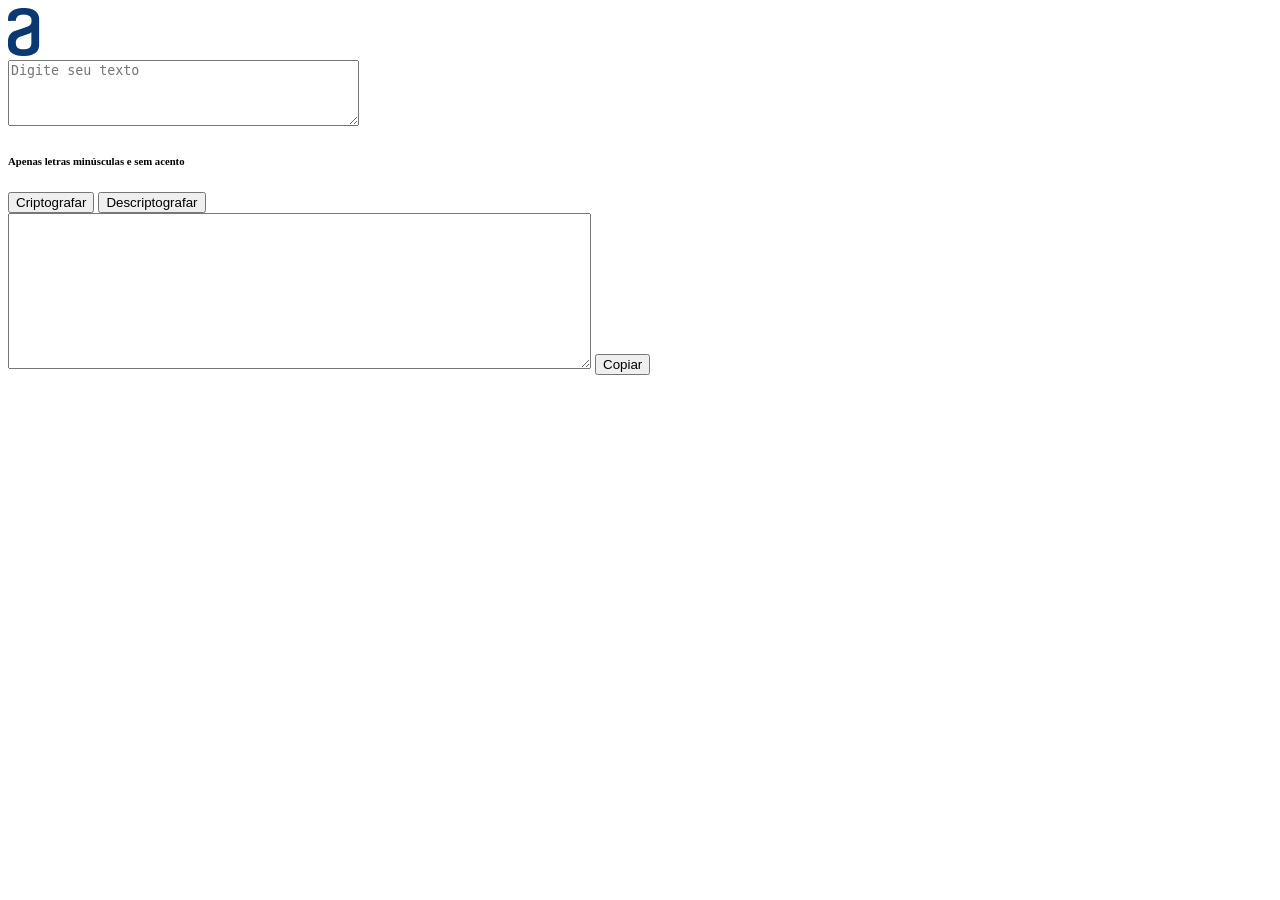
==== Codificador/index.html @ 8a1fe543 "Html pronto" ====
<!DOCTYPE html>
<html lang="pt-br">
<head>
    <meta charset="UTF-8">
    <meta http-equiv="X-UA-Compatible" content="IE=edge">
    <meta name="viewport" content="width=device-width, initial-scale=1.0">
    <link rel="stylesheet" href="style.css">
    <title>Codificador Alura</title>
</head>
<body>
    <header>
        <img class="logoAlura" src="./imagens/logoAlura.png" alt="Logo da Alura">
    </header>
    <main>
        <section>
            <textarea class="textoEntrada" cols="41" rows="4" placeholder="Digite seu texto"></textarea>
            <div class="informação">
                <h6>Apenas letras minúsculas e sem acento</h6>
            </div>
            <div class="botoes">
                <button class="btn-encriptar">Criptografar</button>
                <button class="btn-desencriptar">Descriptografar</button>
            </div>
        </section>
        <section>
            <textarea class="textoSaida" cols="70" rows="10"></textarea>
            <button class="btn-copiar">Copiar</button>
        </section>
    </main>
</body>
</html>
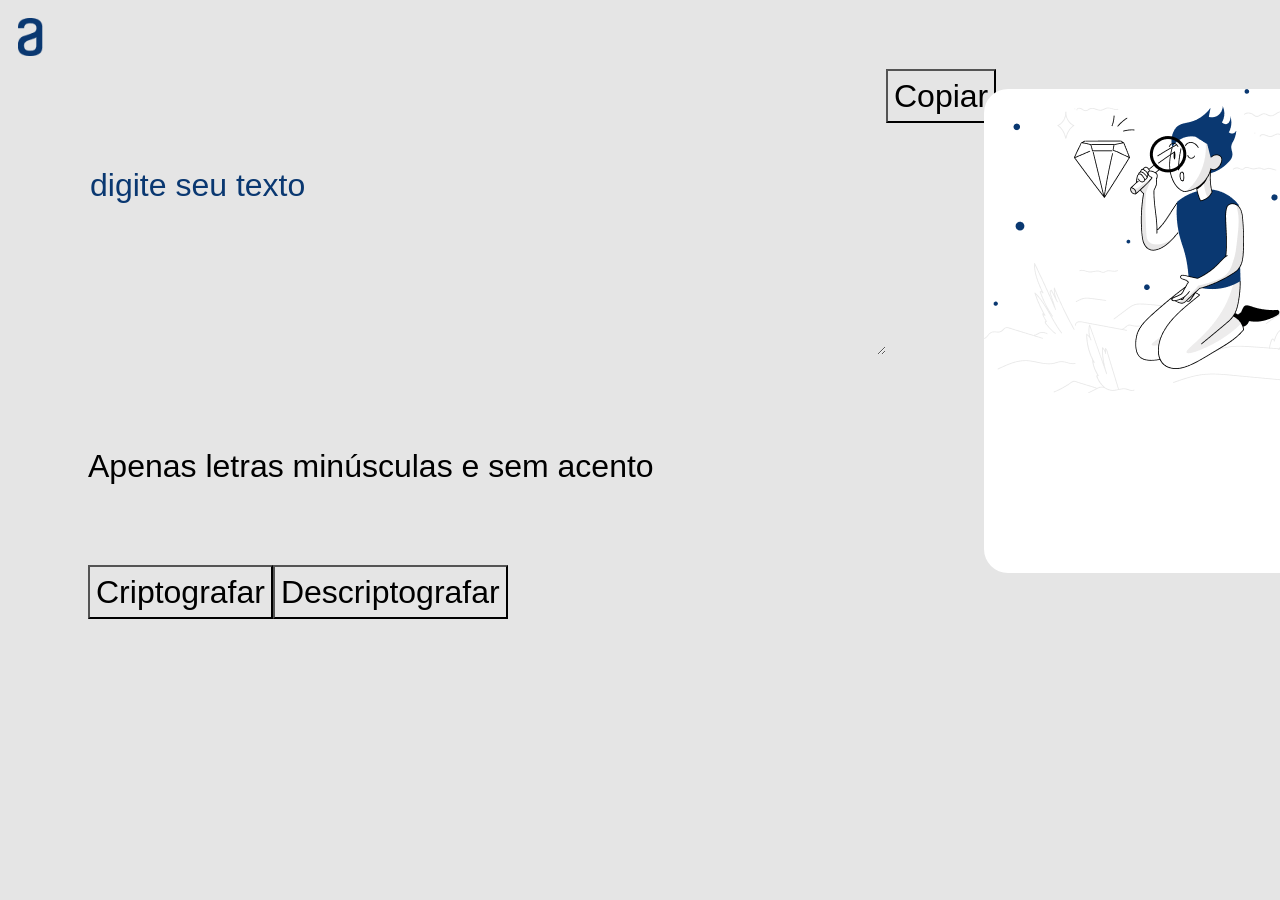
==== commit 1e7866ba: "Desenvolvendo o CSS" ====
--- a/Codificador/index.html
+++ b/Codificador/index.html
@@ -4,6 +4,8 @@
     <meta charset="UTF-8">
     <meta http-equiv="X-UA-Compatible" content="IE=edge">
     <meta name="viewport" content="width=device-width, initial-scale=1.0">
+    <link rel="preconnect" href="https://fonts.googleapis.com">
+    <link rel="preconnect" href="https://fonts.gstatic.com" crossorigin>
     <link rel="stylesheet" href="style.css">
     <title>Codificador Alura</title>
 </head>
--- a/Codificador/style.css
+++ b/Codificador/style.css
@@ -0,0 +1,56 @@
+*{
+    background: #E5E5E5;
+    font-family: 'Inter', sans-serif;
+    font-weight: 400;
+    font-size: 32px;
+    line-height: 150%;
+}
+
+.logoAlura{
+    margin-left: 10px;
+    padding-top: 10px;
+    width: 2%;
+}
+
+main{
+    display: flex;
+    margin-bottom: 50px;
+    margin-left: 80px;
+}
+
+.textoEntrada{
+    border: none;
+    color: #0A3871;
+    margin-top: 90px;
+    text-transform: lowercase;
+}
+
+::placeholder{
+    color: #0A3871;
+}
+
+.textoEntrada:focus{
+    outline: none;
+}
+
+.textoSaida{
+    background: white;
+    background-image: url(./imagens/boneco.png);
+    background-repeat: no-repeat;
+    border: none;
+    border-radius: 24px;
+    color: #0A3871;
+    margin-left: 98px;
+    margin-top: 20px;
+    padding-left: 20px;
+    position: fixed;
+}
+
+.textoSaida:focus{
+    outline: none;
+}
+
+.botoes{
+    display: flex;
+    margin-top: 18px;
+}
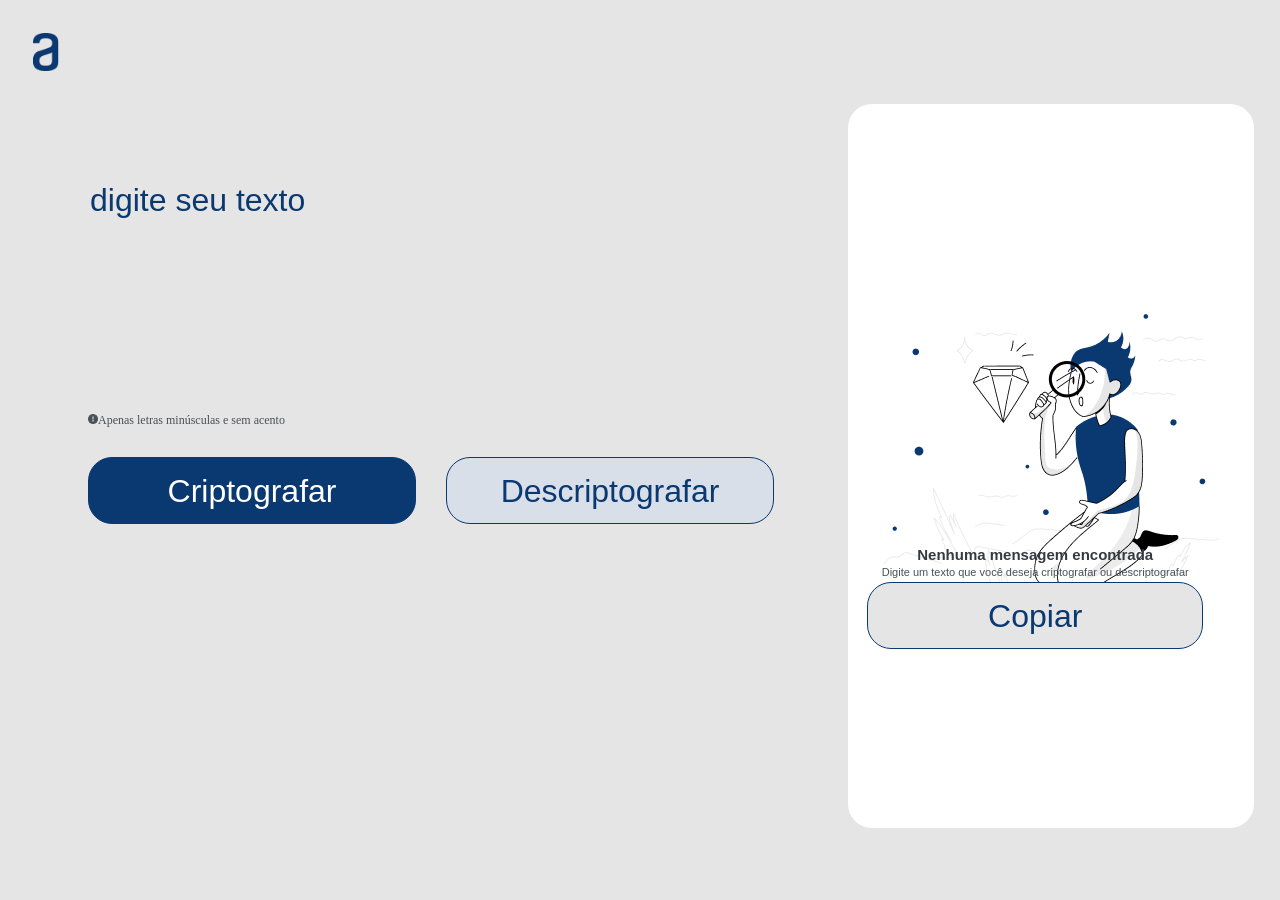
==== commit 368c1e8e: "adcionando css e js" ====
--- a/Codificador/index.html
+++ b/Codificador/index.html
@@ -17,17 +17,22 @@
         <section>
             <textarea class="textoEntrada" cols="41" rows="4" placeholder="Digite seu texto"></textarea>
             <div class="informação">
-                <h6>Apenas letras minúsculas e sem acento</h6>
+                <h6><img src="./imagens/botãoInf.png" alt="Icone de informação">Apenas letras minúsculas e sem acento</h6>
             </div>
             <div class="botoes">
-                <button class="btn-encriptar">Criptografar</button>
-                <button class="btn-desencriptar">Descriptografar</button>
+                <button class="btn-encriptar" onclick="btnEncripitar()">Criptografar</button>
+                <button class="btn-desencriptar" onclick="btnDesencripitar()">Descriptografar</button>
             </div>
         </section>
         <section>
             <textarea class="textoSaida" cols="70" rows="10"></textarea>
-            <button class="btn-copiar">Copiar</button>
+            <div class="legendas">
+                <h6 class="primeiraLegenda">Nenhuma mensagem encontrada</h6>
+                <h6 class="segundaLegenda">Digite um texto que você deseja criptografar ou descriptografar</h6>
+            </div>
+            <button class="btn-copiar" onclick="btnCopiar()">Copiar</button>
         </section>
     </main>
+    <script src="script.js"></script>
 </body>
 </html>
--- a/Codificador/style.css
+++ b/Codificador/style.css
@@ -7,8 +7,8 @@
 }
 
 .logoAlura{
-    margin-left: 10px;
-    padding-top: 10px;
+    margin-left: 2%;
+    padding-top: 2%;
     width: 2%;
 }
 
@@ -23,6 +23,7 @@
     color: #0A3871;
     margin-top: 90px;
     text-transform: lowercase;
+    resize:none;
 }
 
 ::placeholder{
@@ -37,6 +38,7 @@
     background: white;
     background-image: url(./imagens/boneco.png);
     background-repeat: no-repeat;
+    background-position: center;
     border: none;
     border-radius: 24px;
     color: #0A3871;
@@ -44,13 +46,110 @@
     margin-top: 20px;
     padding-left: 20px;
     position: fixed;
+    width: 30%;
+    height: 80%;
+    right: 2%;
+    resize:none;
 }
 
 .textoSaida:focus{
     outline: none;
 }
 
+.legendas{
+    background: none;
+    display: flex;
+    flex-direction: column;
+    align-items: flex-start;
+    padding: 0px;
+    position: absolute;
+    right: 6%;
+    top: 546px;
+}
+
+.primeiraLegenda{
+    margin: 0;
+    background: none;
+    vertical-align: top;
+    width: 336px;
+    font-style: normal;
+    font-weight: 700;
+    font-size: 15px;
+    line-height: 120%;
+    text-align: center;
+    color: #343A40;
+    flex: none;
+    order: 0;
+    align-self: stretch;
+    flex-grow: 0;
+}
+
+.segundaLegenda{
+    margin: 0;
+    background: none;
+    vertical-align: top;
+    width: 336px;
+    font-style: normal;
+    font-weight: 400;
+    font-size: 11px;
+    line-height: 150%;
+    text-align: center;
+    color: #495057;
+    flex: none;
+    order: 1;
+    align-self: stretch;
+    flex-grow: 0;
+}
+
 .botoes{
     display: flex;
     margin-top: 18px;
+}
+
+.btn-desencriptar{
+    background: #D8DFE8;
+    border: 1px solid #0A3871;
+    border-radius: 24px;
+    color:#0A3871;
+    cursor: pointer;
+    height: 67px;
+    margin-left: 30px;
+    width: 328px;
+}
+
+.btn-encriptar{
+    background-color: #0A3871;
+    border: 1px solid #0A3871;
+    border-radius: 24px;
+    color:white;
+    cursor: pointer;
+    height: 67px;
+    width: 328px;
+}
+
+.btn-copiar{
+    border: 1px solid #0A3871;
+    border-radius: 24px;
+    color:#0A3871;
+    cursor: pointer;
+    height: 67px;
+    right: 6%;
+    margin-top: 498px;
+    position: absolute;
+    width: 336px;
+}
+
+.informação h6{
+    color: #495057;
+    font-family: 'Inter';
+    font-style: normal;
+    font-weight: 400;
+    font-size: 12px;
+    line-height: 150%;
+}
+
+.informação img{
+    display: inline-block;
+    width: 10px;
+    height: 10px;
 }
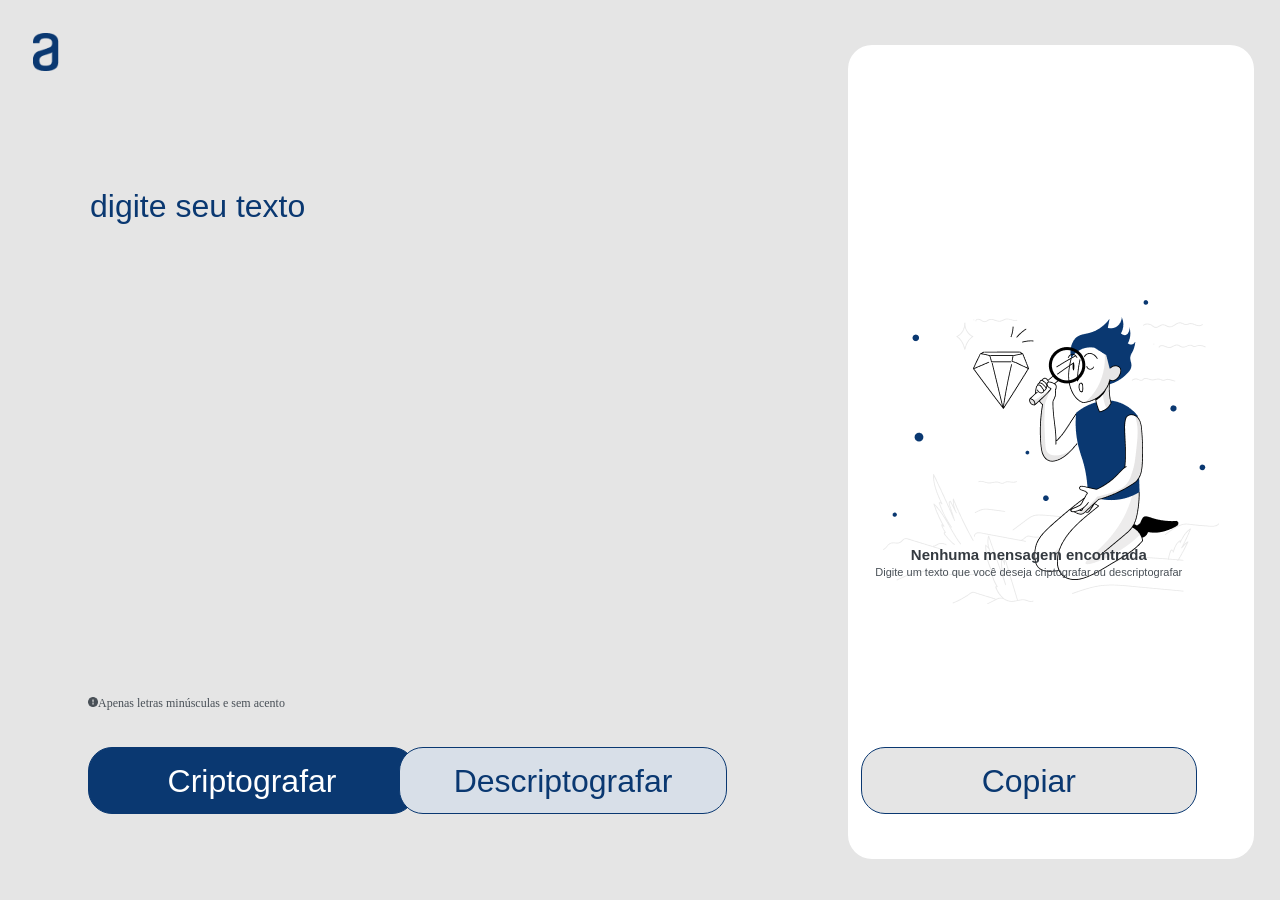
==== commit 83251e79: "ultimos ajustes" ====
--- a/Codificador/index.html
+++ b/Codificador/index.html
@@ -9,8 +9,8 @@
     <link rel="stylesheet" href="style.css">
     <title>Codificador Alura</title>
 </head>
-<body>
-    <header>
+<body style="display: block;">
+    <header class="titulo">
         <img class="logoAlura" src="./imagens/logoAlura.png" alt="Logo da Alura">
     </header>
     <main>
@@ -25,7 +25,7 @@
             </div>
         </section>
         <section>
-            <textarea class="textoSaida" cols="70" rows="10"></textarea>
+            <textarea class="textoSaida" cols="70" rows="20"></textarea>
             <div class="legendas">
                 <h6 class="primeiraLegenda">Nenhuma mensagem encontrada</h6>
                 <h6 class="segundaLegenda">Digite um texto que você deseja criptografar ou descriptografar</h6>
--- a/Codificador/style.css
+++ b/Codificador/style.css
@@ -4,6 +4,10 @@
     font-weight: 400;
     font-size: 32px;
     line-height: 150%;
+}
+
+.titulo {
+    display: inline;
 }
 
 .logoAlura{
@@ -21,9 +25,10 @@
 .textoEntrada{
     border: none;
     color: #0A3871;
-    margin-top: 90px;
     text-transform: lowercase;
     resize:none;
+    top: 20%;
+    position: fixed;
 }
 
 ::placeholder{
@@ -43,13 +48,13 @@
     border-radius: 24px;
     color: #0A3871;
     margin-left: 98px;
-    margin-top: 20px;
     padding-left: 20px;
     position: fixed;
     width: 30%;
-    height: 80%;
+    height: 90%;
     right: 2%;
     resize:none;
+    top: 5%;
 }
 
 .textoSaida:focus{
@@ -63,7 +68,7 @@
     align-items: flex-start;
     padding: 0px;
     position: absolute;
-    right: 6%;
+    right: 6.5%;
     top: 546px;
 }
 
@@ -113,8 +118,11 @@
     color:#0A3871;
     cursor: pointer;
     height: 67px;
-    margin-left: 30px;
+    margin-left: 15px;
     width: 328px;
+    position: absolute;
+    top: 83%;
+    left: 30%;
 }
 
 .btn-encriptar{
@@ -125,6 +133,8 @@
     cursor: pointer;
     height: 67px;
     width: 328px;
+    position: absolute;
+    top: 83%;
 }
 
 .btn-copiar{
@@ -133,10 +143,15 @@
     color:#0A3871;
     cursor: pointer;
     height: 67px;
-    right: 6%;
-    margin-top: 498px;
+    right: 6.5%;
+    top: 83%;
     position: absolute;
     width: 336px;
+}
+
+.informação {
+    position: absolute;
+    top: 74%;
 }
 
 .informação h6{
